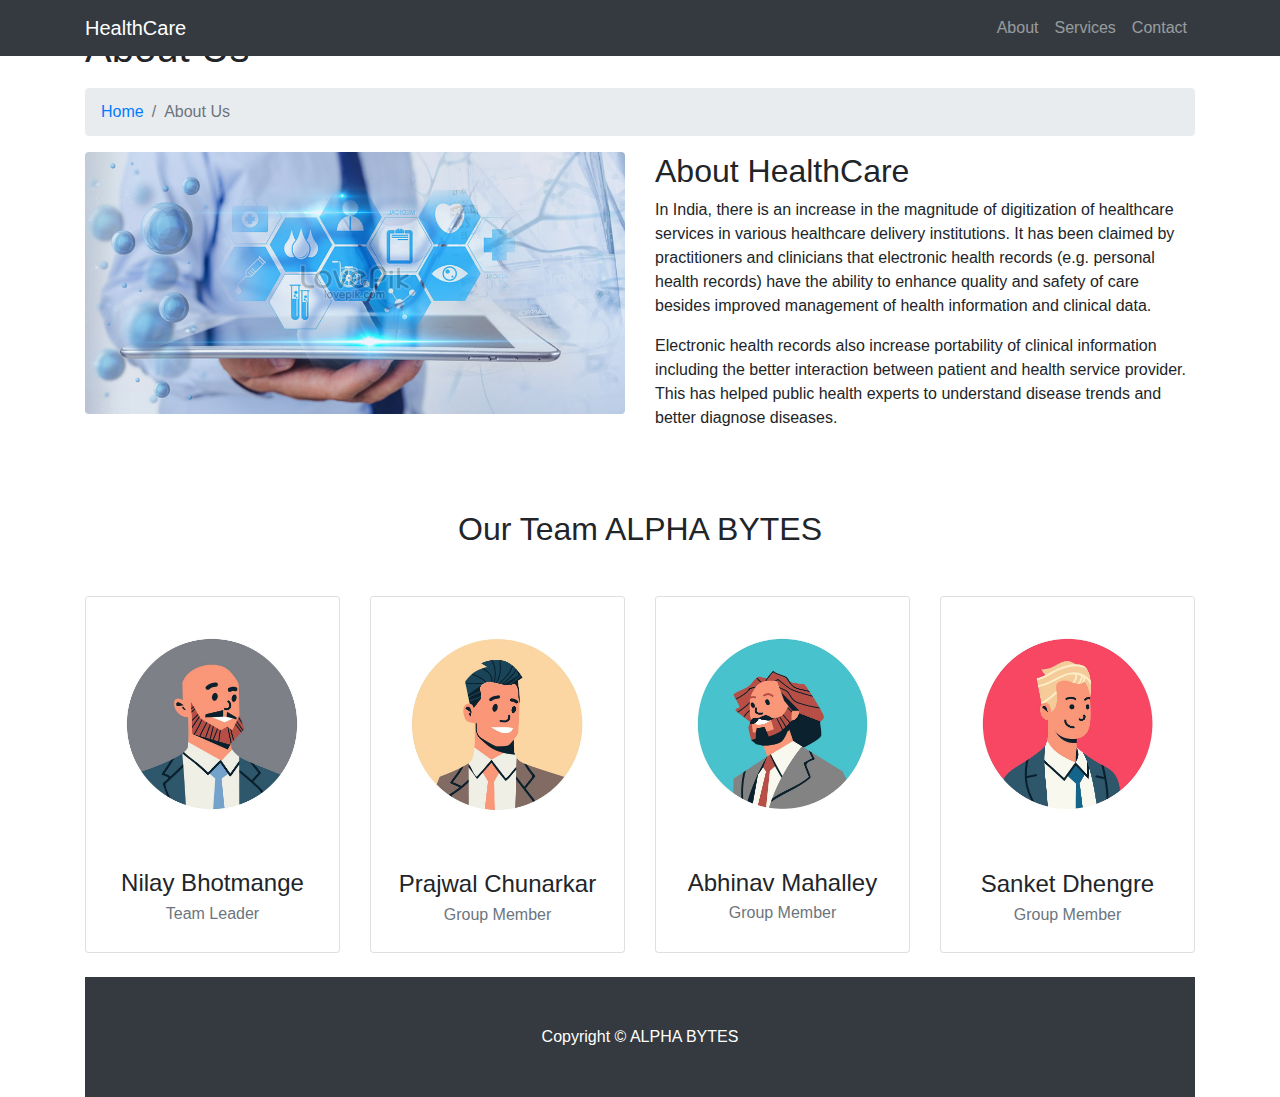
==== aboutus.html @ db842e0e "Initial Commit" ====
<!DOCTYPE html>
<html lang="en">
  <head>
    <meta charset="utf-8" />
    <meta
      name="viewport"
      content="width=device-width, initial-scale=1, shrink-to-fit=no"
    />
    <meta name="description" content="" />
    <meta name="author" content="" />

    <title>HealthCare</title>

    <!-- Bootstrap core CSS -->
    <link
      rel="stylesheet"
      href="https://stackpath.bootstrapcdn.com/bootstrap/4.3.1/css/bootstrap.min.css"
      integrity="sha384-ggOyR0iXCbMQv3Xipma34MD+dH/1fQ784/j6cY/iJTQUOhcWr7x9JvoRxT2MZw1T"
      crossorigin="anonymous"
    />

    <!-- Custom styles for this template -->
    <link href="css/style.css" rel="stylesheet" />
  </head>
<body>
    
    <nav
      class="navbar fixed-top navbar-expand-lg navbar-dark bg-dark fixed-top"
    >
      <div class="container">
        <a class="navbar-brand" href="index.html">HealthCare</a>
        <button
          class="navbar-toggler navbar-toggler-right"
          type="button"
          data-toggle="collapse"
          data-target="#navbarResponsive"
          aria-controls="navbarResponsive"
          aria-expanded="false"
          aria-label="Toggle navigation"
        >
          <span class="navbar-toggler-icon"></span>
        </button>
        <div class="collapse navbar-collapse" id="navbarResponsive">
          <ul class="navbar-nav ml-auto">
            <li class="nav-item">
              <a class="nav-link" href="aboutus.html">About</a>
            </li>
            <li class="nav-item">
              <a class="nav-link" href="services.html">Services</a>
            </li>
            <li class="nav-item">
              <a class="nav-link" href="contactus.html">Contact</a>
            </li>
          </ul>
        </div>
        
      </div>
    </nav>

    <!-- Page Content -->
    <div class="container">

        <!-- Page Heading/Breadcrumbs -->
        <h1 class="mt-4 mb-3">About Us</h1>

        <ol class="breadcrumb">
            <li class="breadcrumb-item">
                <a href="index.html">Home</a>
            </li>
            <li class="breadcrumb-item active">About Us</li>
        </ol>

        <!-- Intro Content -->
        <div class="row mb-5">
            <div class="col-lg-6">
                <img class="img-fluid rounded mb-5 image-shadow" src="images/Screenshot (563).png" alt="">
            </div>
            <div class="col-lg-6 aboutus-hover">
                <h2>About HealthCare</h2>
                <p>In India, there is an increase in the magnitude of digitization of healthcare services in various healthcare delivery 
institutions. It has been claimed by practitioners and clinicians that electronic health records (e.g. personal health
records) have the ability to enhance quality and safety of care besides improved management of health information 
and clinical data. </p>
                
                <p>Electronic health records also increase portability of clinical information including the better
 interaction between patient and health service provider. This has helped public health experts to understand 
disease trends and better diagnose diseases. </p>
            </div>
        </div>
        <!-- /.row -->

        <!-- Team Members -->
        <h2 style="text-align: center;" class="m-5">Our Team ALPHA BYTES</h2>

        <div class="row">
            <div class="col-lg-3 mb-4">
                <div class="card h-100 text-center">
                    <img class="card-img-top" src="images/a.jpg" alt="">
                    <div class="card-body">
                        <h4 class="card-title"> Nilay Bhotmange </h4>
                        <h6 class="card-subtitle mb-2 text-muted">Team Leader</h6>
                        
                    </div>
                    <!-- <div class="card-footer">
                        <a href="#">19010757@ycce.in</a>
                    </div> -->
                </div>
            </div>

            <div class="col-lg-3 mb-4">
                <div class="card h-100 text-center">
                    <img class="card-img-top" src="images/b.jpg" alt="">
                    <div class="card-body">
                        <h4 class="card-title">Prajwal Chunarkar</h4>
                        <h6 class="card-subtitle mb-2 text-muted">Group Member</h6>

                    </div>
                    <!-- <div class="card-footer">
                        <a href="#">19010818@ycce.in</a>
                    </div> -->
                </div>
            </div>

            <div class="col-lg-3 mb-4">
                <div class="card h-100 text-center">
                    <img class="card-img-top" src="images/c.jpg" alt="">
                    <div class="card-body">
                        <h4 class="card-title">Abhinav Mahalley</h4>
                        <h6 class="card-subtitle mb-2 text-muted">Group Member</h6>
                        
                    </div>
                    <!-- <div class="card-footer">
                        <a href="#">19010831@ycce.in</a>
                    </div> -->
                </div>
            </div>
            
            <div class="col-lg-3 mb-4">
                <div class="card h-100 text-center">
                    <img class="card-img-top" src="images/d.jpg" alt="">
                    <div class="card-body">
                        <h4 class="card-title">Sanket Dhengre</h4>
                        <h6 class="card-subtitle mb-2 text-muted">Group Member</h6>
                        
                    </div>
                    <!-- <div class="card-footer">
                        <a href="#">19010698@ycce.in</a>
                    </div> -->
                </div>
            </div>
        </div>
        <!-- /.row -->


  
    <!-- Footer -->
    <footer class="py-5 bg-dark">
      <div class="container">
        <p class="m-0 text-center text-white">
          Copyright &copy; ALPHA BYTES
        </p>
      </div>
      <!-- /.container -->
    </footer>

    <!-- Bootstrap core JavaScript -->
    <!-- CSS only -->
    <link href="https://cdn.jsdelivr.net/npm/bootstrap@5.2.0/dist/css/bootstrap.min.css"    rel="stylesheet" integrity="sha384-gH2yIJqKdNHPEq0n4Mqa/HGKIhSkIHeL5AyhkYV8i59U5AR6csBvApHHNl/vI1Bx"    crossorigin="anonymous">
    <!-- JavaScript Bundle with Popper -->
    <script src="https://cdn.jsdelivr.net/npm/bootstrap@5.2.0/dist/js/bootstrap.bundle.min.js"    integrity="sha384-A3rJD856KowSb7dwlZdYEkO39Gagi7vIsF0jrRAoQmDKKtQBHUuLZ9AsSv4jD4Xa"   crossorigin="anonymous"></script>

  </body>
</html>
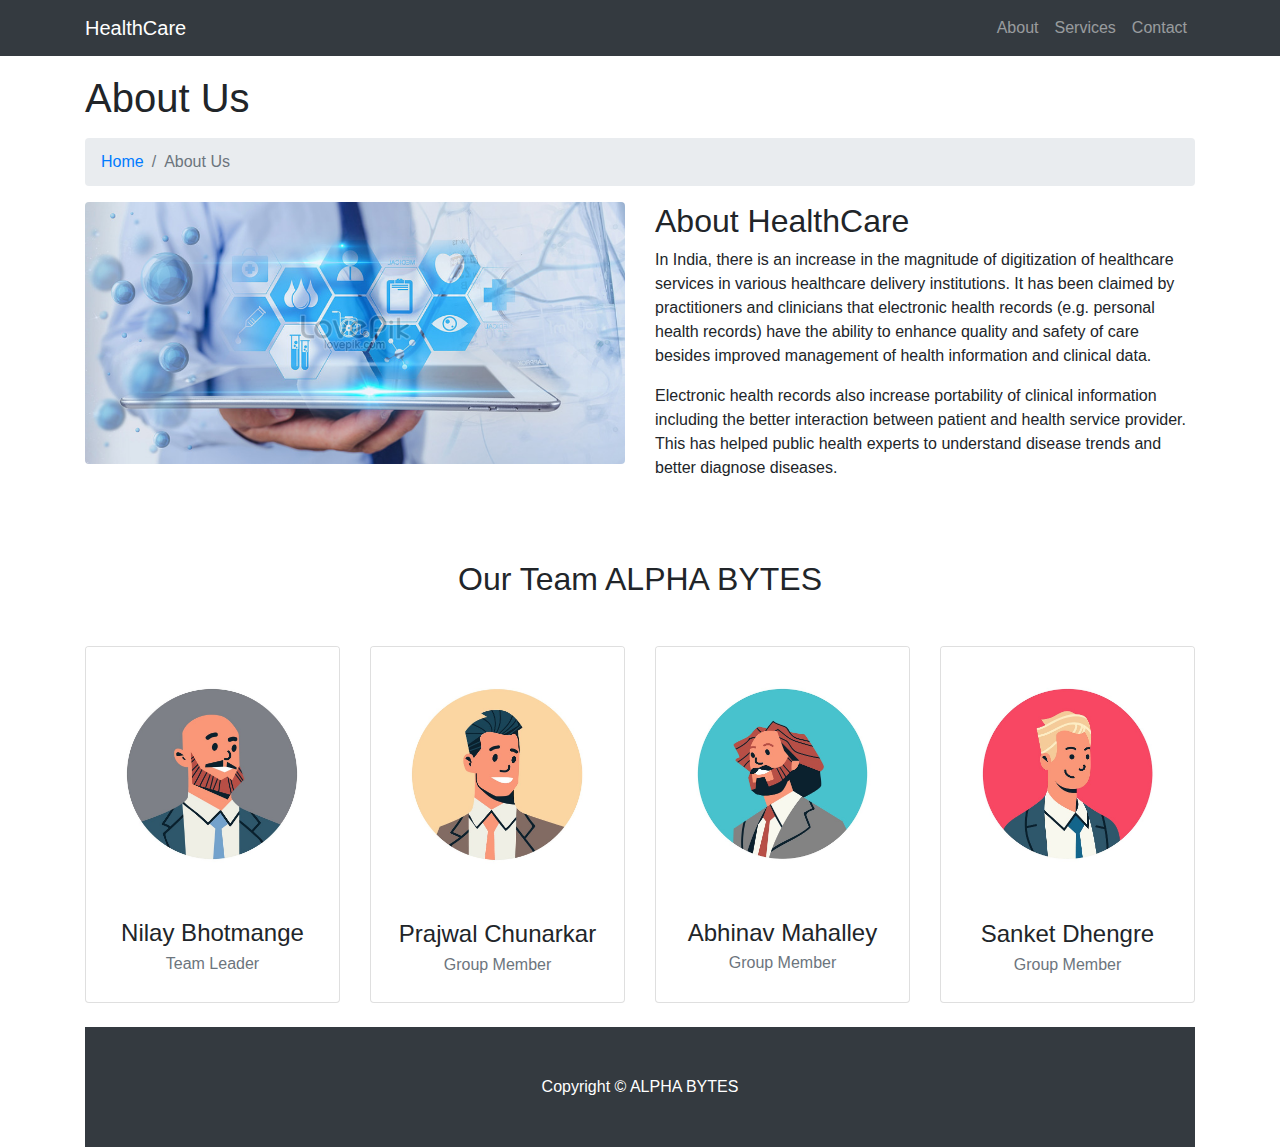
==== commit 3a239742: "update files css" ====
--- a/aboutus.html
+++ b/aboutus.html
@@ -61,7 +61,7 @@
     <div class="container">
 
         <!-- Page Heading/Breadcrumbs -->
-        <h1 class="mt-4 mb-3">About Us</h1>
+        <h1 class="mt-4 mb-3 " style="padding-top:50px">About Us</h1>
 
         <ol class="breadcrumb">
             <li class="breadcrumb-item">
@@ -76,7 +76,7 @@
                 <img class="img-fluid rounded mb-5 image-shadow" src="images/Screenshot (563).png" alt="">
             </div>
             <div class="col-lg-6 aboutus-hover">
-                <h2>About HealthCare</h2>
+                <h2 pading-top: "70px">About HealthCare</h2>
                 <p>In India, there is an increase in the magnitude of digitization of healthcare services in various healthcare delivery 
 institutions. It has been claimed by practitioners and clinicians that electronic health records (e.g. personal health
 records) have the ability to enhance quality and safety of care besides improved management of health information 
